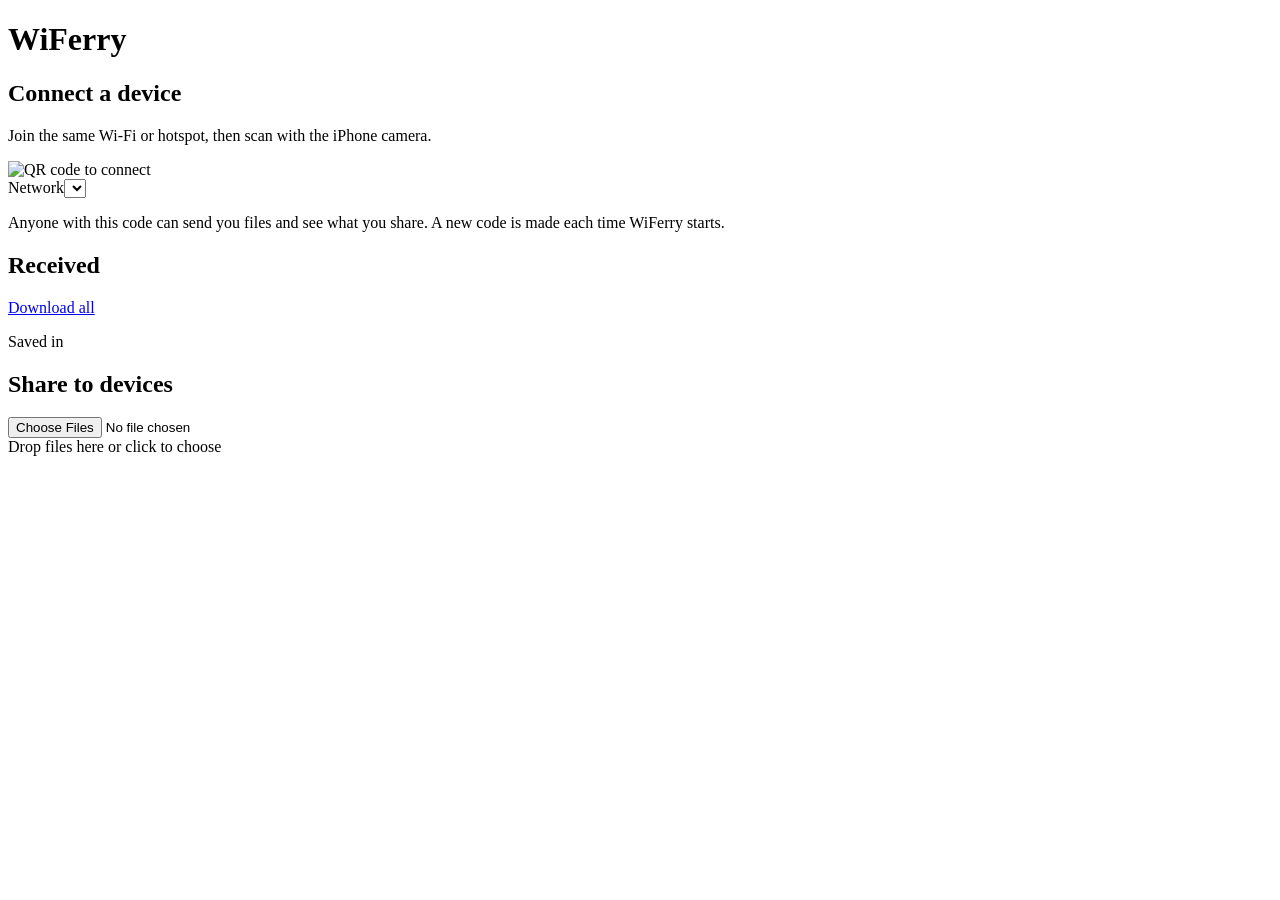
==== web/host.html @ 5195c9d5 "feat: HTTP server and embedded web UI Co-Authored-By: Claude Opus 5.5 <noreply@anthropic.com>" ====
<!doctype html>
<html lang="en">
<head>
  <meta charset="utf-8">
  <meta name="viewport" content="width=device-width, initial-scale=1">
  <title>WiFerry</title>
  <link rel="stylesheet" href="/static/app.css">
</head>
<body>
<main>
  <header><h1>WiFerry</h1><span id="hostname"></span></header>

  <div class="grid two">
    <section class="card">
      <h2>Connect a device</h2>
      <p class="muted">Join the same Wi-Fi or hotspot, then scan with the iPhone camera.</p>
      <div id="noip" class="warn" hidden>No network found. Connect this PC to Wi-Fi or a hotspot, then reload.</div>
      <img id="qr" class="qr" alt="QR code to connect">
      <div class="row"><label for="ip" class="muted">Network</label><select id="ip"></select></div>
      <p id="url" class="url"></p>
      <p class="muted">Anyone with this code can send you files and see what you share. A new code is made each time WiFerry starts.</p>
    </section>

    <div class="grid">
      <section class="card">
        <div class="row spread">
          <h2>Received</h2>
          <a class="btn small" href="/api/zip/received" download>Download all</a>
        </div>
        <ul id="received" class="files"></ul>
        <p class="muted">Saved in <span id="dir"></span></p>
      </section>

      <section class="card">
        <h2>Share to devices</h2>
        <input id="pick" type="file" multiple>
        <div id="drop" class="drop">Drop files here or click to choose</div>
        <div id="queue" class="queue"></div>
        <ul id="shared" class="files"></ul>
      </section>
    </div>
  </div>
</main>
<script src="/static/common.js"></script>
<script src="/static/host.js"></script>
</body>
</html>
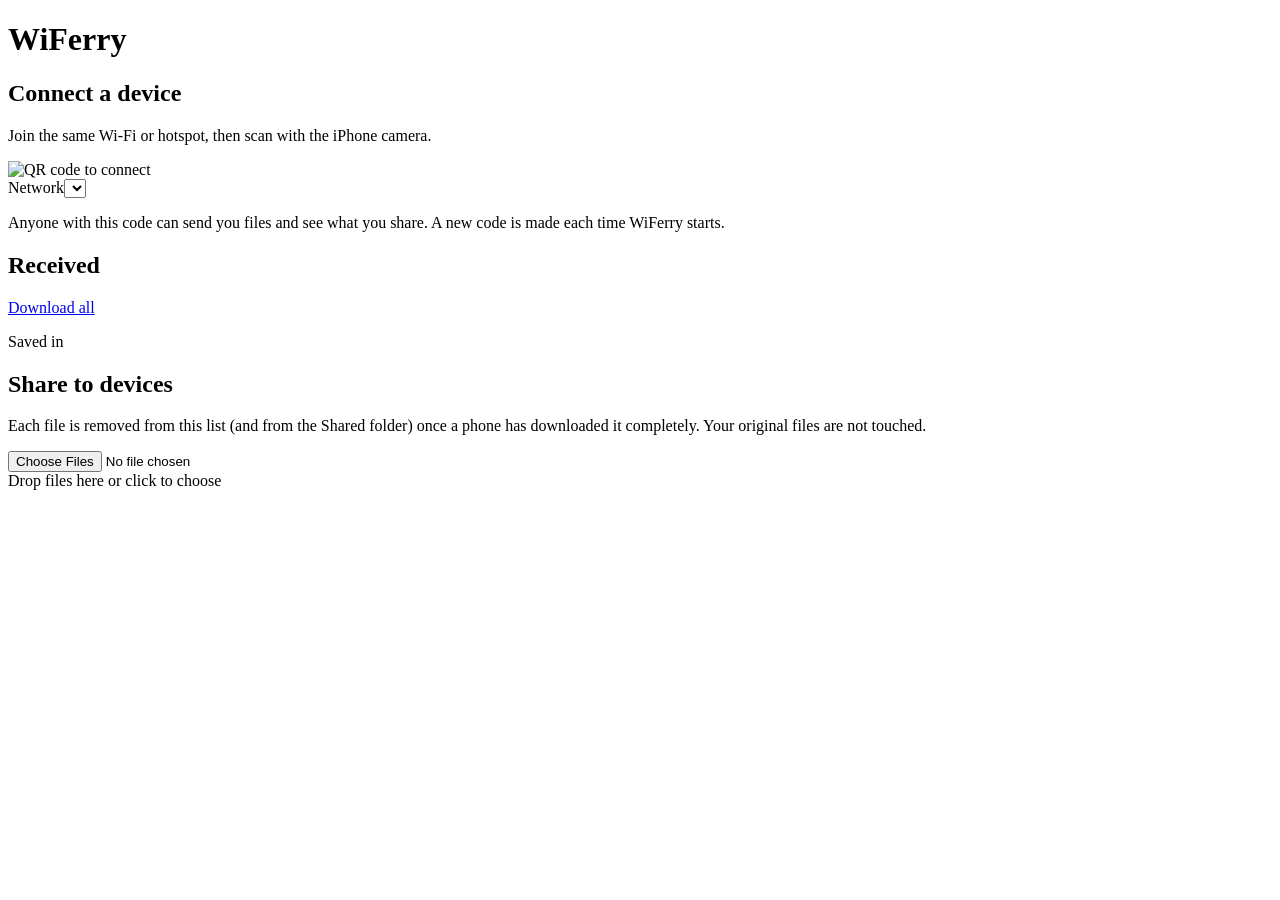
==== commit 55167bd5: "feat: remove shared files once a device fully downloads them Only complete GET downloads (200, all b" ====
--- a/web/host.html
+++ b/web/host.html
@@ -33,6 +33,7 @@
 
       <section class="card">
         <h2>Share to devices</h2>
+        <p class="muted">Each file is removed from this list (and from the Shared folder) once a phone has downloaded it completely. Your original files are not touched.</p>
         <input id="pick" type="file" multiple>
         <div id="drop" class="drop">Drop files here or click to choose</div>
         <div id="queue" class="queue"></div>
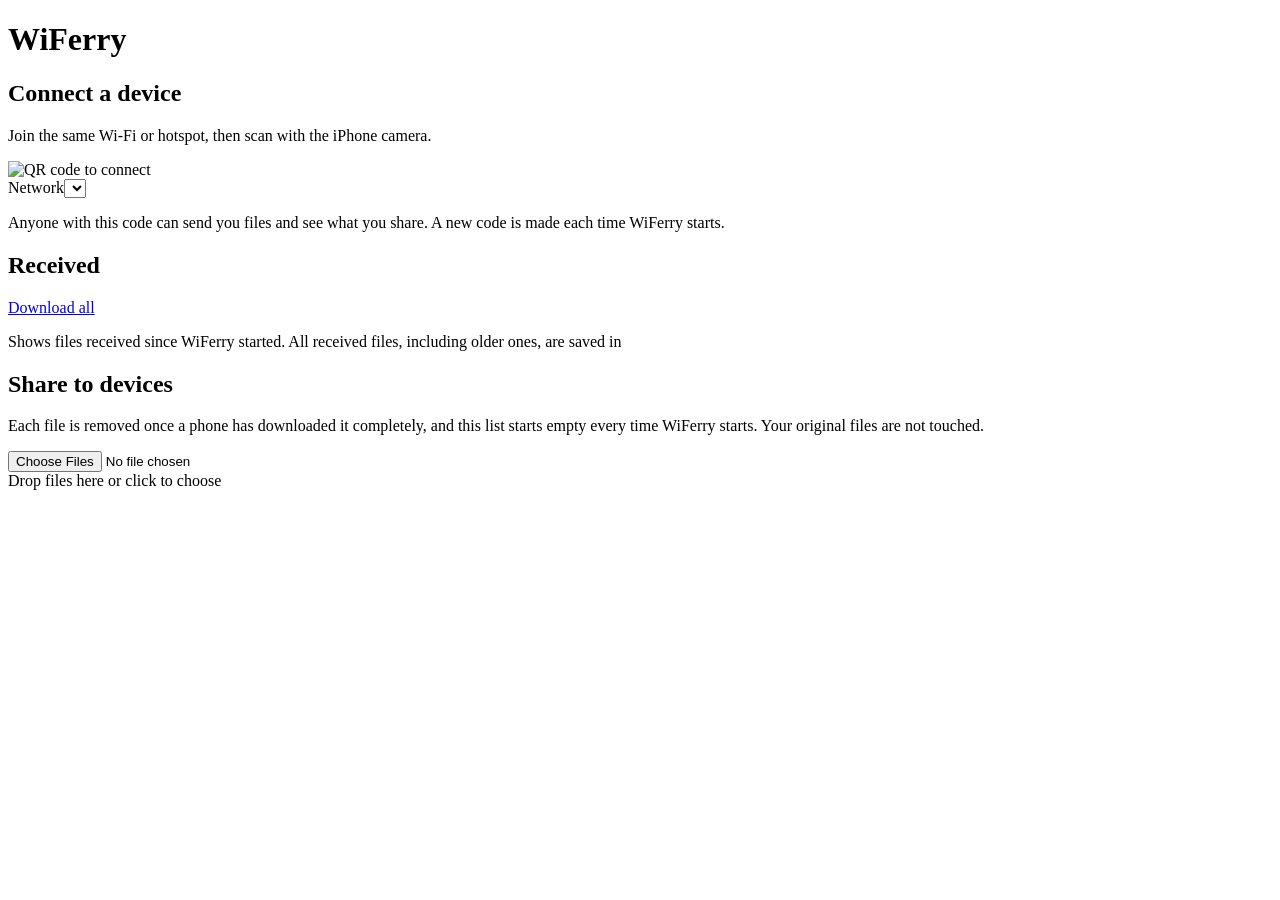
==== commit 822401d7: "feat: start each run as a fresh session Shared is emptied on startup (it only holds copies). The Rec" ====
--- a/web/host.html
+++ b/web/host.html
@@ -28,12 +28,12 @@
           <a class="btn small" href="/api/zip/received" download>Download all</a>
         </div>
         <ul id="received" class="files"></ul>
-        <p class="muted">Saved in <span id="dir"></span></p>
+        <p class="muted">Shows files received since WiFerry started. All received files, including older ones, are saved in <span id="dir"></span></p>
       </section>
 
       <section class="card">
         <h2>Share to devices</h2>
-        <p class="muted">Each file is removed from this list (and from the Shared folder) once a phone has downloaded it completely. Your original files are not touched.</p>
+        <p class="muted">Each file is removed once a phone has downloaded it completely, and this list starts empty every time WiFerry starts. Your original files are not touched.</p>
         <input id="pick" type="file" multiple>
         <div id="drop" class="drop">Drop files here or click to choose</div>
         <div id="queue" class="queue"></div>
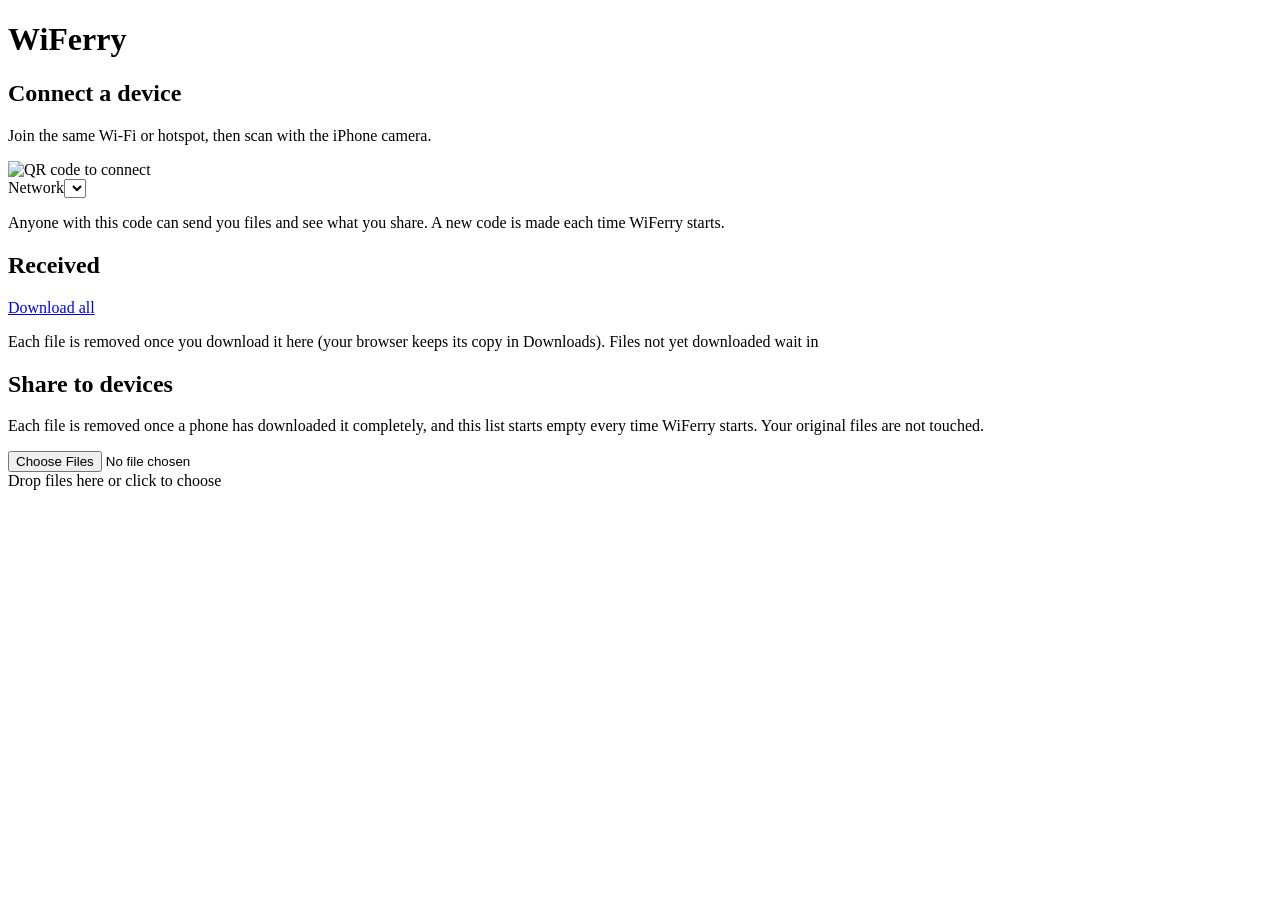
==== commit cdb5f51a: "feat: remove received files once the PC downloads them; force downloads on iPhone Downloads work as " ====
--- a/web/host.html
+++ b/web/host.html
@@ -28,7 +28,7 @@
           <a class="btn small" href="/api/zip/received" download>Download all</a>
         </div>
         <ul id="received" class="files"></ul>
-        <p class="muted">Shows files received since WiFerry started. All received files, including older ones, are saved in <span id="dir"></span></p>
+        <p class="muted">Each file is removed once you download it here (your browser keeps its copy in Downloads). Files not yet downloaded wait in <span id="dir"></span></p>
       </section>
 
       <section class="card">
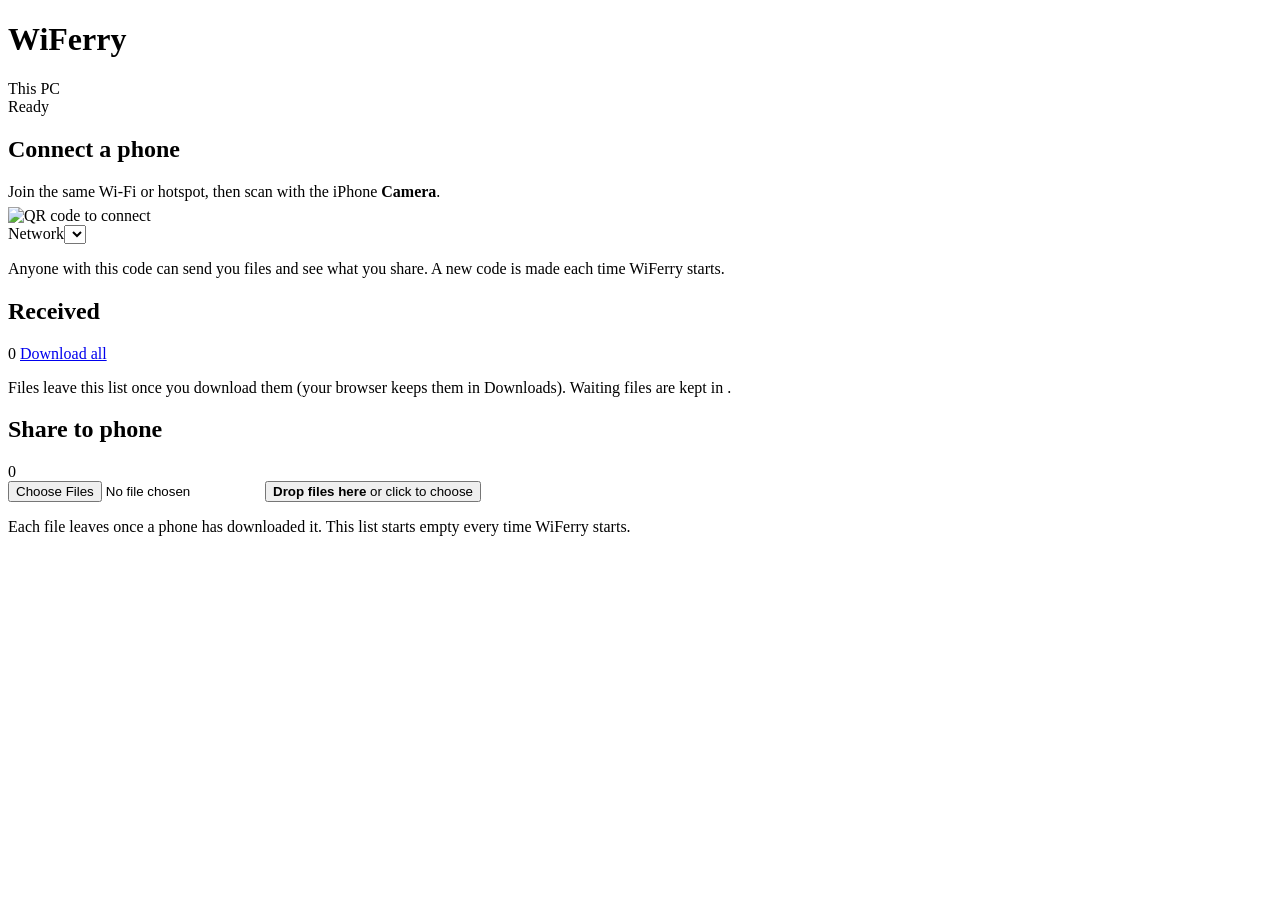
==== commit 31894c00: "feat: modern minimalist UI with light animations App-style header with connection pill, large send/d" ====
--- a/web/host.html
+++ b/web/host.html
@@ -8,36 +8,52 @@
 </head>
 <body>
 <main>
-  <header><h1>WiFerry</h1><span id="hostname"></span></header>
+  <header class="top">
+    <div class="logo"><i data-icon="logo"></i></div>
+    <div class="brand">
+      <h1>WiFerry</h1>
+      <div class="sub" id="hostname">This PC</div>
+    </div>
+    <div id="conn" class="pill"><span class="dot"></span><span id="conn-text">Ready</span></div>
+  </header>
 
-  <div class="grid two">
-    <section class="card">
-      <h2>Connect a device</h2>
-      <p class="muted">Join the same Wi-Fi or hotspot, then scan with the iPhone camera.</p>
-      <div id="noip" class="warn" hidden>No network found. Connect this PC to Wi-Fi or a hotspot, then reload.</div>
-      <img id="qr" class="qr" alt="QR code to connect">
-      <div class="row"><label for="ip" class="muted">Network</label><select id="ip"></select></div>
+  <div class="grid host">
+    <section class="card sticky">
+      <div class="card-head"><h2>Connect a phone</h2></div>
+      <p class="muted" style="margin:0 0 6px">Join the same Wi-Fi or hotspot, then scan with the iPhone <b>Camera</b>.</p>
+      <div id="noip" class="note warn" hidden><i data-icon="info"></i><span>No network found. Connect this PC to Wi-Fi or a hotspot, then reload.</span></div>
+      <div id="qrwrap" class="qr-wrap"><img id="qr" alt="QR code to connect"></div>
+      <div class="field"><label for="ip">Network</label><select id="ip"></select></div>
       <p id="url" class="url"></p>
-      <p class="muted">Anyone with this code can send you files and see what you share. A new code is made each time WiFerry starts.</p>
+      <p class="muted small">Anyone with this code can send you files and see what you share. A new code is made each time WiFerry starts.</p>
     </section>
 
-    <div class="grid">
+    <div class="stack">
       <section class="card">
-        <div class="row spread">
+        <div class="card-head">
           <h2>Received</h2>
-          <a class="btn small" href="/api/zip/received" download>Download all</a>
+          <span id="rcount" class="count">0</span>
+          <span class="spacer"></span>
+          <a id="rall" class="btn disabled" href="/api/zip/received" download><i data-icon="down"></i>Download all</a>
         </div>
         <ul id="received" class="files"></ul>
-        <p class="muted">Each file is removed once you download it here (your browser keeps its copy in Downloads). Files not yet downloaded wait in <span id="dir"></span></p>
+        <p class="muted small" style="margin:10px 0 0">Files leave this list once you download them (your browser keeps them in Downloads). Waiting files are kept in <span id="dir"></span>.</p>
       </section>
 
       <section class="card">
-        <h2>Share to devices</h2>
-        <p class="muted">Each file is removed once a phone has downloaded it completely, and this list starts empty every time WiFerry starts. Your original files are not touched.</p>
+        <div class="card-head">
+          <h2>Share to phone</h2>
+          <span id="scount" class="count">0</span>
+        </div>
         <input id="pick" type="file" multiple>
-        <div id="drop" class="drop">Drop files here or click to choose</div>
+        <button id="drop" class="drop" type="button">
+          <span class="orb"><i data-icon="up"></i></span>
+          <strong>Drop files here</strong>
+          <span>or click to choose</span>
+        </button>
         <div id="queue" class="queue"></div>
         <ul id="shared" class="files"></ul>
+        <p class="muted small" style="margin:10px 0 0">Each file leaves once a phone has downloaded it. This list starts empty every time WiFerry starts.</p>
       </section>
     </div>
   </div>
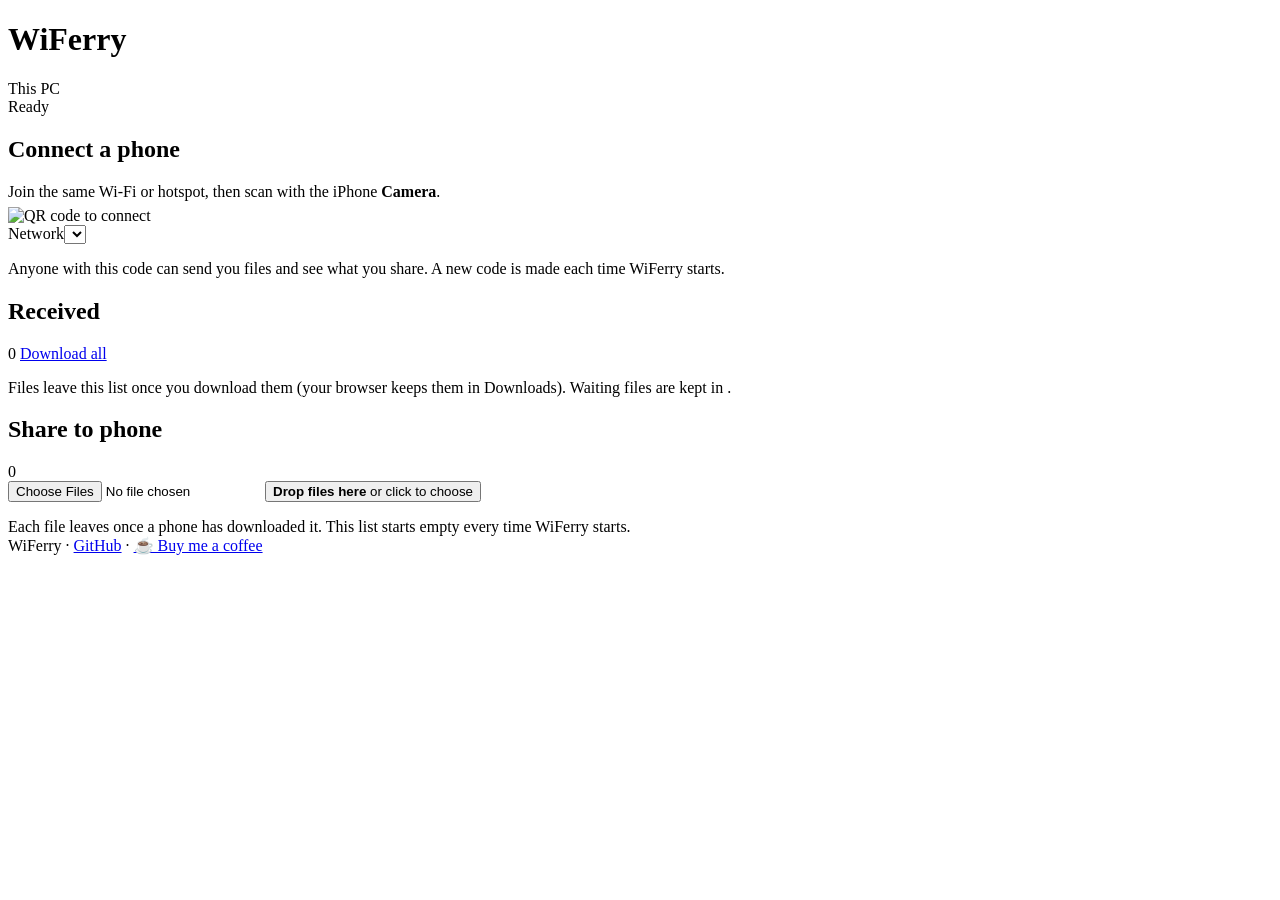
==== commit 56ae9a43: "feat: footer with version, GitHub and Buy Me a Coffee links on the PC page Version is stamped at bui" ====
--- a/web/host.html
+++ b/web/host.html
@@ -4,10 +4,12 @@
   <meta charset="utf-8">
   <meta name="viewport" content="width=device-width, initial-scale=1">
   <title>WiFerry</title>
+  <link rel="icon" type="image/png" href="/static/icon.png">
+  <link rel="apple-touch-icon" href="/static/apple-touch-icon.png">
   <link rel="stylesheet" href="/static/app.css">
 </head>
 <body>
-<main>
+<main id="app">
   <header class="top">
     <div class="logo"><i data-icon="logo"></i></div>
     <div class="brand">
@@ -15,7 +17,18 @@
       <div class="sub" id="hostname">This PC</div>
     </div>
     <div id="conn" class="pill"><span class="dot"></span><span id="conn-text">Ready</span></div>
+    <button id="stop" class="icon-btn danger" title="Stop WiFerry" aria-label="Stop WiFerry" hidden><i data-icon="power"></i></button>
   </header>
+
+  <section id="install" class="card install" hidden>
+    <img src="/static/icon.png" alt="" class="app-icon">
+    <div class="install-text">
+      <strong id="install-title">Add WiFerry to your desktop</strong>
+      <span id="install-sub" class="muted">Start it next time with one click from the desktop or app menu.</span>
+    </div>
+    <button id="install-btn" class="btn primary" type="button">Add shortcut</button>
+    <button id="install-close" class="icon-btn" type="button" title="Not now" aria-label="Not now"><i data-icon="x"></i></button>
+  </section>
 
   <div class="grid host">
     <section class="card sticky">
@@ -57,6 +70,21 @@
       </section>
     </div>
   </div>
+
+  <footer class="foot">
+    <span>WiFerry <span id="version"></span></span>
+    <span aria-hidden="true">·</span>
+    <a href="https://github.com/pramesh3/wiferry" target="_blank" rel="noopener">GitHub</a>
+    <span aria-hidden="true">·</span>
+    <a href="https://buymeacoffee.com/pramesh3" target="_blank" rel="noopener">☕ Buy me a coffee</a>
+  </footer>
+</main>
+<main id="stopped" hidden>
+  <section class="card stopped">
+    <img src="/static/icon.png" alt="" class="app-icon">
+    <h2>WiFerry stopped</h2>
+    <p class="muted">You can close this tab. Start it again from the desktop or app menu.</p>
+  </section>
 </main>
 <script src="/static/common.js"></script>
 <script src="/static/host.js"></script>
